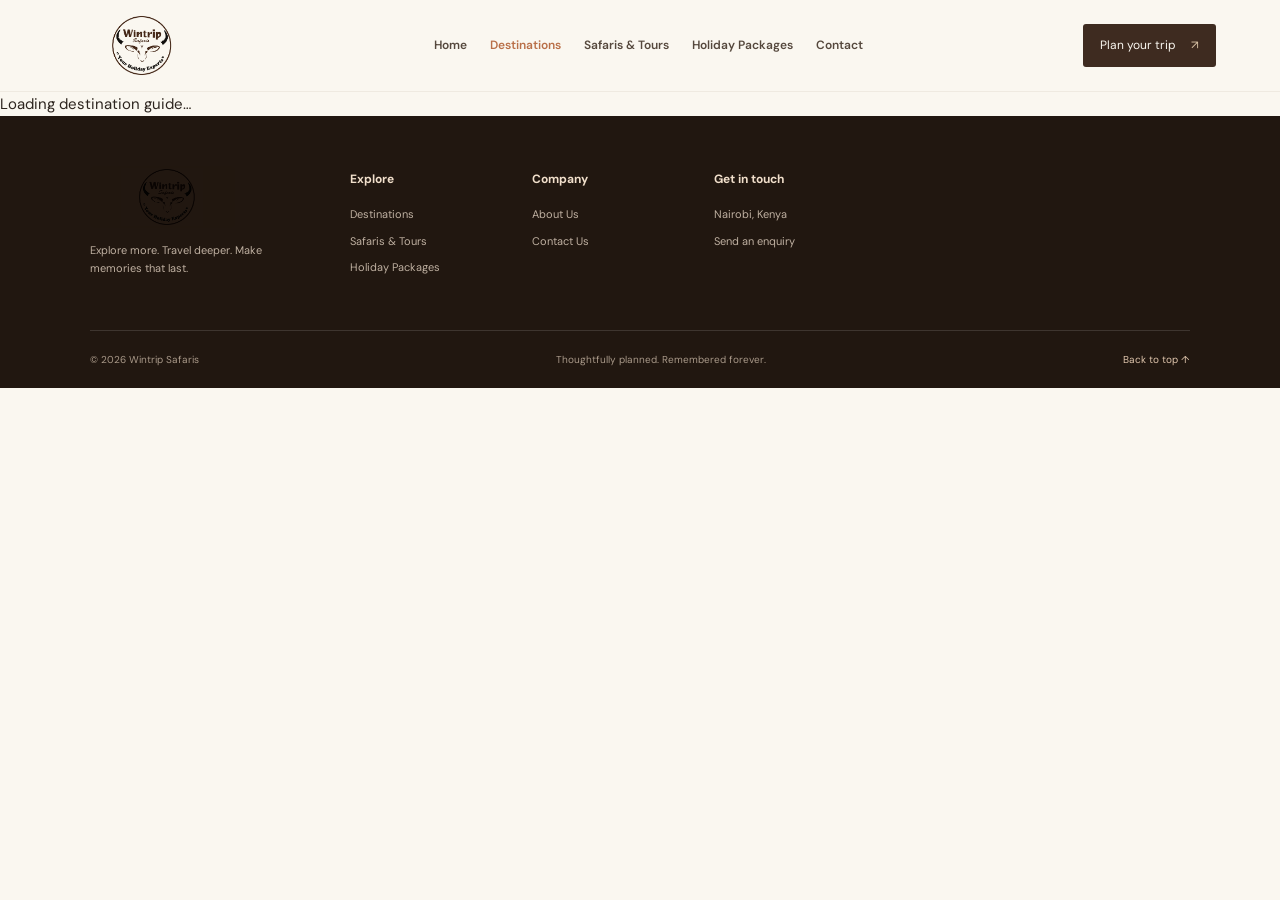
==== destination.html @ 51d1f97b "Add destination detail page and event section" ====
<!doctype html>
<html lang="en">
<head>
  <meta charset="utf-8">
  <meta name="viewport" content="width=device-width, initial-scale=1">
  <meta name="theme-color" content="#3e2b20">
  <meta name="description" content="Destination guide, things to do and upcoming events with Wintrip Safaris.">
  <title>Destination Guide | Wintrip Safaris</title>
  <link rel="preconnect" href="https://images.unsplash.com">
  <link rel="stylesheet" href="assets/css/styles.css">
  <link rel="stylesheet" href="assets/css/destination.css">
  <script src="assets/js/destination.js" defer></script>
</head>
<body class="destination-page">
<header class="site-header">
  <a class="brand" href="index.html#home" aria-label="Wintrip Safaris home"><img src="assets/images/wintrip-logo.png" alt="Wintrip Safaris logo"></a>
  <button class="nav-toggle" aria-label="Toggle navigation" aria-expanded="false">☰</button>
  <nav class="main-nav" aria-label="Main navigation"><a href="index.html#home">Home</a><a class="active" href="index.html#destinations">Destinations</a><a href="index.html#tours">Safaris &amp; Tours</a><a href="index.html#packages">Holiday Packages</a><a href="index.html#contact">Contact</a></nav>
  <a class="header-cta" href="index.html#contact">Plan your trip <span>↗</span></a>
</header>
<main>
  <div class="destination-loading" id="destination-loading" role="status">Loading destination guide…</div>
  <article id="destination-content" hidden>
    <section class="destination-hero" id="destination-hero">
      <div class="destination-hero-shade"></div>
      <div class="destination-hero-copy">
        <a class="destination-back" href="index.html#destinations">← All destinations</a>
        <span class="eyebrow light" id="destination-region"></span>
        <h1 id="destination-title"></h1>
        <p id="destination-tagline"></p>
        <a class="button button-terra" id="plan-destination" href="index.html#contact">Plan a trip here <span>→</span></a>
      </div>
    </section>
    <section class="destination-detail-layout section">
      <div class="destination-about">
        <span class="eyebrow">GET TO KNOW THE DESTINATION</span>
        <h2 id="about-heading"></h2>
        <p id="destination-description"></p>
        <div class="destination-facts" id="destination-facts"></div>
      </div>
      <aside class="destination-planning">
        <span class="eyebrow">LET'S PLAN</span>
        <h3>Your trip, your way</h3>
        <p>Tell us what you want to experience and Wintrip Safaris can help you shape an itinerary around your interests, travel dates and budget.</p>
        <a class="button button-brown" id="enquire-destination" href="index.html#contact">Enquire about this destination <span>→</span></a>
      </aside>
    </section>
    <section class="destination-events-section">
      <div class="section destination-events-inner">
        <div class="section-heading"><div><span class="eyebrow">WHAT'S ON</span><h2>Events &amp; things happening</h2><p>Discover concerts, cultural festivals, sport and international events that could make your trip extra special.</p></div></div>
        <div class="event-notice" id="event-notice">Event dates can change. Confirm dates, venue, tickets and entry requirements with the official organiser before booking travel.</div>
        <div class="destination-events-grid" id="destination-events"></div>
        <p class="events-disclaimer">Event listings are discovery links and selected announced events, not ticket availability or a guarantee that an event will take place on a specific date. We only show a date when it has been confirmed by the organiser.</p>
      </div>
    </section>
    <section class="destination-cta"><span class="eyebrow light">MAKE THE MOST OF YOUR VISIT</span><h2>Let's build your destination into a journey.</h2><p>Share your dates and interests with our team. We'll help you plan around the experiences that matter to you.</p><a class="button button-terra" id="bottom-enquire" href="index.html#contact">Start planning <span>→</span></a></section>
  </article>
  <section class="destination-not-found" id="destination-not-found" hidden><span class="eyebrow">DESTINATION GUIDE</span><h1>We couldn't find that destination.</h1><p>Return to the destination directory and choose a place to explore.</p><a class="button button-brown" href="index.html#destinations">Browse destinations</a></section>
</main>
<footer class="site-footer"><div class="footer-main"><div class="footer-brand"><a class="brand" href="index.html#home"><img src="assets/images/wintrip-logo.png" alt="Wintrip Safaris logo"></a><p>Explore more. Travel deeper. Make memories that last.</p></div><div class="footer-column"><h3>Explore</h3><a href="index.html#destinations">Destinations</a><a href="index.html#tours">Safaris &amp; Tours</a><a href="index.html#packages">Holiday Packages</a></div><div class="footer-column"><h3>Company</h3><a href="index.html#why-us">About Us</a><a href="index.html#contact">Contact Us</a></div><div class="footer-column"><h3>Get in touch</h3><span>Nairobi, Kenya</span><a href="index.html#contact">Send an enquiry</a></div></div><div class="footer-bottom"><span>© 2026 Wintrip Safaris</span><span>Thoughtfully planned. Remembered forever.</span><a href="#top">Back to top ↑</a></div></footer>
</body>
</html>
---- assets/css/styles.css ----
@import url('https://fonts.googleapis.com/css2?family=DM+Sans:wght@400;500;600;700&family=Playfair+Display:ital,wght@0,500;0,600;0,700;1,500;1,600&display=swap');
:root{--chocolate:#3e2b20;--cocoa:#795238;--ivory:#faf7f0;--sand:#d8c2a5;--terra:#b96f48;--taupe:#9b8a78;--ink:#2d251f;--muted:#766b60;--line:#e7ded3;--white:#fff;--shadow:0 18px 55px #3e2b2014}*{box-sizing:border-box}html{scroll-behavior:smooth;scroll-padding-top:95px}body{margin:0;background:var(--ivory);color:var(--ink);font:15px/1.6 'DM Sans',sans-serif}a{color:inherit;text-decoration:none}button,input,select,textarea{font:inherit}button,a,input,select,textarea{-webkit-tap-highlight-color:transparent}button{cursor:pointer}.site-header{height:92px;padding:14px clamp(20px,5vw,76px);display:flex;align-items:center;gap:34px;justify-content:space-between;background:var(--ivory);position:sticky;top:0;z-index:30;border-bottom:1px solid #79523814}.brand{display:flex;align-items:center;flex:0 0 150px}.brand img{display:block;width:145px;height:61px;object-fit:contain;mix-blend-mode:multiply}.main-nav{display:flex;align-items:center;gap:clamp(10px,1.8vw,25px);font-size:12px;font-weight:600;white-space:nowrap}.main-nav a{padding:9px 0;color:#55483d;transition:color .2s}.main-nav a:hover,.main-nav .active{color:var(--terra)}.header-cta{background:var(--chocolate);color:var(--ivory);padding:12px 17px;border-radius:3px;font-size:12px;white-space:nowrap}.header-cta span{margin-left:12px;color:var(--sand)}.nav-toggle{display:none;border:1px solid var(--line);background:transparent;border-radius:4px;padding:7px 10px;color:var(--chocolate)}.hero{min-height:650px;position:relative;color:var(--ivory);background:#6f5945 url('https://images.unsplash.com/photo-1516426122078-c23e76319801?auto=format&fit=crop&w=2200&q=88') center 47%/cover;display:flex;flex-direction:column;justify-content:center;padding:60px clamp(24px,8vw,120px) 120px}.hero-shade{position:absolute;inset:0;background:linear-gradient(90deg,#24170fdc 0%,#2c1e17a8 37%,#2c1e1740 72%,#2c1e1720),linear-gradient(0deg,#25190f86,transparent 50%)}.hero-content{position:relative;max-width:650px;z-index:1}.eyebrow{font-size:10px;letter-spacing:.18em;font-weight:700;color:var(--cocoa);text-transform:uppercase;display:inline-block}.eyebrow.light{color:#ead8c4}.hero h1{font:600 clamp(44px,6vw,78px)/1.05 'Playfair Display',serif;letter-spacing:-.035em;margin:21px 0}.hero h1 em,.feature-copy h2 em{font-weight:500;color:#e7c6a8}.hero-content>p{font-size:17px;max-width:480px;color:#f1e9de;margin:0 0 29px}.hero-actions{display:flex;align-items:center;gap:24px}.button{border:0;border-radius:3px;padding:14px 19px;display:inline-flex;gap:22px;justify-content:space-between;align-items:center;font-size:12px;font-weight:700;transition:transform .2s,background .2s}.button:hover{transform:translateY(-2px)}.button-terra{background:var(--terra);color:white}.button-brown{background:var(--chocolate);color:var(--ivory);height:50px}.button-ivory{background:var(--ivory);color:var(--chocolate);margin-top:24px}.text-link{font-size:12px;font-weight:700;color:var(--cocoa);display:inline-flex;align-items:center;gap:10px}.text-link span{font-size:16px}.light-link{color:var(--ivory)}.trip-search{position:absolute;z-index:2;bottom:-32px;left:50%;transform:translateX(-50%);width:min(1100px,calc(100% - 60px));background:var(--ivory);color:var(--ink);box-shadow:var(--shadow);border:1px solid #fff;border-radius:6px;padding:12px;display:grid;grid-template-columns:1.2fr 1fr .75fr auto;gap:10px;align-items:stretch}.trip-search label{display:flex;flex-direction:column;justify-content:center;gap:5px;border-right:1px solid var(--line);padding:3px 15px;font-size:11px;font-weight:700}.trip-search label select,.trip-search label input{width:100%;border:0;outline:0;background:transparent;color:var(--muted);font-size:12px;padding:0}.hero-note{position:absolute;z-index:1;bottom:64px;right:clamp(24px,8vw,120px);display:flex;gap:23px;color:#f2e6d7;font-size:10px}.section{padding:100px clamp(24px,7vw,100px)}.destinations-section{padding-top:102px}.section-heading{display:flex;align-items:end;justify-content:space-between;gap:24px;margin-bottom:27px}.section-heading h2,.testimonial-section h2{font:600 clamp(30px,3.7vw,47px)/1.12 'Playfair Display',serif;letter-spacing:-.025em;margin:8px 0 10px;color:var(--chocolate)}.section-heading p{margin:0;color:var(--muted);font-size:13px}.section-heading>.text-link{margin-bottom:7px;white-space:nowrap}.region-tabs{display:flex;gap:8px;overflow:auto;padding:1px 0 20px}.region-tab{border:1px solid var(--line);border-radius:3px;color:var(--muted);background:transparent;padding:8px 15px;font-size:11px;white-space:nowrap}.region-tab.active,.region-tab:hover{color:var(--ivory);background:var(--chocolate);border-color:var(--chocolate)}.destination-grid{display:grid;grid-template-columns:repeat(4,minmax(0,1fr));gap:18px}.destination-card{min-height:330px;position:relative;overflow:hidden;border-radius:4px;background:#c1a88d;isolation:isolate}.destination-card[hidden]{display:none}.destination-card:before{content:"";position:absolute;inset:0;background:linear-gradient(0deg,#21160fe8 0%,#2c201d40 45%,transparent 80%);z-index:-0;transition:transform .35s}.destination-card:hover .destination-photo{transform:scale(1.05)}.destination-photo{position:absolute;inset:0;width:100%;height:100%;object-fit:cover;z-index:-1;transition:transform .6s}.destination-meta{position:absolute;left:17px;right:16px;bottom:17px;color:white}.destination-region{font-size:9px;text-transform:uppercase;letter-spacing:.14em;color:#ead1b6}.destination-meta h3{font:600 24px/1.15 'Playfair Display',serif;margin:5px 0}.destination-meta p{font-size:11px;color:#f0e5d9;margin:0;max-width:250px}.destination-arrow{position:absolute;right:14px;top:14px;width:34px;height:34px;background:#faf7f0e8;color:var(--chocolate);display:grid;place-items:center;border-radius:50%}.section-foot{display:flex;align-items:center;justify-content:space-between;padding-top:23px;font-size:11px;color:var(--muted)}.experiences-section{background:#f1e9dc;padding-top:84px;padding-bottom:89px}.experience-grid{display:grid;grid-template-columns:repeat(3,1fr);gap:12px}.experience-card{position:relative;background:#faf7f0;padding:23px 24px 25px;border:1px solid #e8ded1;min-height:160px;transition:transform .2s,box-shadow .2s}.experience-card:hover{transform:translateY(-3px);box-shadow:var(--shadow)}.experience-icon{width:37px;height:37px;border:1px solid #c7ab8c;border-radius:50%;display:grid;place-items:center;color:var(--cocoa);font-size:19px}.experience-card h3{font:600 20px 'Playfair Display',serif;color:var(--chocolate);margin:12px 0 3px}.experience-card p{font-size:12px;color:var(--muted);margin:0;max-width:310px}.card-arrow{position:absolute;right:22px;top:23px;color:var(--cocoa)}.feature-band{display:grid;grid-template-columns:1fr 1fr;background:var(--chocolate);color:var(--ivory)}.feature-image{min-height:550px;background:url('https://images.unsplash.com/photo-1516026672322-bc52d61a55d5?auto=format&fit=crop&w=1200&q=85') center/cover}.feature-copy{padding:75px clamp(30px,7vw,100px);align-self:center}.feature-copy h2{font:600 clamp(34px,4vw,51px)/1.12 'Playfair Display',serif;letter-spacing:-.025em;margin:16px 0}.feature-copy>p{font-size:13px;line-height:1.8;color:#e0d3c5;max-width:510px}.feature-points{display:grid;gap:17px;margin-top:25px}.feature-points div{display:grid;grid-template-columns:155px 1fr;gap:15px;align-items:start;border-bottom:1px solid #ffffff24;padding-bottom:13px}.feature-points strong{font-size:12px;color:#e9cbb0}.feature-points span{font-size:11px;color:#d9cabc}.packages-section{padding-top:100px}.package-grid{display:grid;grid-template-columns:repeat(3,1fr);gap:20px}.package-card{background:#fff;border:1px solid var(--line)}.package-image{display:block;width:100%;height:225px;object-fit:cover}.package-body{padding:19px}.package-type{font-size:9px;color:var(--terra);font-weight:700;letter-spacing:.12em;text-transform:uppercase}.package-body h3{font:600 23px/1.15 'Playfair Display',serif;margin:8px 0;color:var(--chocolate)}.package-body p{font-size:12px;color:var(--muted);margin:0 0 17px}.package-bottom{display:flex;justify-content:space-between;gap:10px;align-items:center;border-top:1px solid var(--line);padding-top:13px}.package-bottom span{font-size:11px;color:var(--cocoa);font-weight:700}.package-bottom a{font-size:11px;color:var(--terra);font-weight:700}.offer-banner{margin:0 clamp(24px,7vw,100px) 100px;min-height:390px;display:flex;align-items:center;justify-content:flex-end;position:relative;overflow:hidden;background:var(--chocolate) url('https://images.unsplash.com/photo-1519659528534-7fd733a832a0?auto=format&fit=crop&w=1800&q=85') center/cover;color:var(--ivory)}.offer-banner:before{content:"";position:absolute;inset:0;background:linear-gradient(90deg,#2b1b13a0,#2b1b13e8 50%,#2b1b13ed)}.offer-content{position:relative;width:51%;padding:55px}.offer-content h2{font:600 clamp(35px,4vw,52px)/1.1 'Playfair Display',serif;margin:11px 0}.offer-content p{color:#eaded1;font-size:13px;max-width:390px;margin-bottom:22px}.stories-section{padding-top:0}.stories-layout{display:grid;grid-template-columns:1.12fr .88fr;gap:22px}.story-feature{background:white;border:1px solid var(--line)}.story-image{display:block;background-size:cover;background-position:center}.story-main-image{height:330px;background-image:url('https://images.unsplash.com/photo-1516426122078-c23e76319801?auto=format&fit=crop&w=1200&q=85')}.story-copy{padding:23px 25px 28px}.story-copy h3,.story-small h3{font:600 26px/1.18 'Playfair Display',serif;color:var(--chocolate);margin:10px 0}.story-copy p{color:var(--muted);font-size:12px;max-width:620px}.story-side{display:grid;gap:15px}.story-small{display:grid;grid-template-columns:44% 1fr;gap:18px;background:white;border:1px solid var(--line);align-items:center;padding:13px}.story-small .story-image{height:180px}.story-pack-image{background-image:url('https://images.unsplash.com/photo-1519659528534-7fd733a832a0?auto=format&fit=crop&w=700&q=80')}.story-coast-image{background-image:url('https://images.unsplash.com/photo-1500375592092-40eb2168fd21?auto=format&fit=crop&w=700&q=80')}.story-small h3{font-size:21px}.story-small .text-link{font-size:11px}.testimonial-section{text-align:center;background:#f0e7da;padding-top:75px;padding-bottom:78px}.testimonial-mark{font:90px/.8 'Playfair Display',serif;color:var(--terra)}.testimonial-section h2{margin:17px auto;max-width:700px}.testimonial-placeholder{max-width:540px;margin:0 auto;color:var(--muted);font-size:13px}.contact-section{display:grid;grid-template-columns:.9fr 1.1fr;gap:7vw;padding:90px clamp(24px,8vw,115px);background:var(--chocolate);color:var(--ivory)}.contact-section h2{font:600 clamp(36px,4vw,53px)/1.1 'Playfair Display',serif;margin:12px 0}.contact-section>div>p{font-size:13px;color:#d8cbbc;max-width:420px}.contact-detail{display:flex;gap:13px;margin-top:30px;align-items:start}.contact-detail>span{width:38px;height:38px;border:1px solid #a98b6d;border-radius:50%;display:grid;place-items:center;color:#e9cbb0}.contact-detail strong,.contact-detail small{display:block}.contact-detail strong{font-size:12px;color:#ebd2b8}.contact-detail small{font-size:11px;color:#d0c0b1;max-width:300px;margin-top:4px}.enquiry-form{background:var(--ivory);color:var(--ink);padding:26px;display:grid;gap:15px}.enquiry-form label{display:grid;gap:6px;font-size:11px;font-weight:700;color:var(--cocoa)}.form-row{display:grid;grid-template-columns:1fr 1fr;gap:12px}.enquiry-form input,.enquiry-form select,.enquiry-form textarea{width:100%;padding:11px 12px;border:1px solid var(--line);background:#fff;border-radius:2px;color:var(--ink);outline-color:var(--terra);font-size:12px}.enquiry-form textarea{resize:vertical}.enquiry-form .button{justify-self:start}.form-note{font-size:10px!important;color:var(--muted)!important;margin:0}.site-footer{background:#211710;color:#e8dbcd;padding:50px clamp(24px,7vw,100px) 0}.footer-main{display:grid;grid-template-columns:1.15fr .75fr .75fr 1fr 1.25fr;gap:35px;padding-bottom:42px}.footer-brand .brand{margin-bottom:14px}.footer-brand .brand img{background:var(--ivory);border-radius:3px;padding:2px 7px;width:145px;height:62px}.footer-brand p,.footer-newsletter p{font-size:11px;color:#bfb0a1;max-width:210px}.social-links{display:flex;gap:8px;margin-top:19px}.social-links a{width:27px;height:27px;border:1px solid #655245;border-radius:50%;display:grid;place-items:center;font-size:11px}.footer-column,.footer-newsletter{display:flex;flex-direction:column;align-items:start;gap:9px}.footer-column h3,.footer-newsletter h3{font-size:12px;color:#f1dfcb;margin:4px 0 8px}.footer-column>a,.footer-column>span{font-size:11px;color:#bfb0a1}.footer-column a:hover{color:#e7b99a}.footer-column small{font-size:9px;color:#938477;line-height:1.5;margin-top:5px}.footer-newsletter form{width:100%;display:flex;border-bottom:1px solid #a58b73;margin-top:8px}.footer-newsletter input{min-width:0;flex:1;padding:11px 3px;border:0;outline:0;background:transparent;color:white;font-size:11px}.footer-newsletter form button{background:var(--terra);border:0;color:white;padding:0 15px}.footer-newsletter small{font-size:10px;color:#e7b99a}.footer-bottom{border-top:1px solid #ffffff21;min-height:58px;display:flex;align-items:center;justify-content:space-between;gap:20px;font-size:10px;color:#a99989}.footer-bottom a{color:#e0c6ad}.sr-only{position:absolute;width:1px;height:1px;padding:0;margin:-1px;overflow:hidden;clip:rect(0,0,0,0);white-space:nowrap;border:0}
@media(max-width:1120px){.site-header{gap:15px}.brand{flex-basis:120px}.brand img{width:120px}.main-nav{gap:12px;font-size:11px}.header-cta{padding:10px}.destination-grid{grid-template-columns:repeat(3,1fr)}.destination-card{min-height:310px}.footer-main{grid-template-columns:1fr 1fr 1fr;gap:30px}.footer-brand{grid-row:span 2}.footer-newsletter{grid-column:2/4}}
@media(max-width:820px){.site-header{height:76px;padding:10px 20px}.brand{flex-basis:125px}.brand img{height:54px}.nav-toggle{display:block;margin-left:auto}.header-cta{display:none}.main-nav{display:none;position:absolute;top:75px;left:0;right:0;background:var(--ivory);padding:16px 24px 23px;box-shadow:0 14px 20px #3e2b2012;flex-direction:column;align-items:stretch;gap:2px;border-bottom:1px solid var(--line)}.main-nav.open{display:flex}.main-nav a{padding:10px 0;border-bottom:1px solid var(--line)}.hero{min-height:660px;padding:55px 26px 180px;background-position:58% center}.hero h1{font-size:clamp(45px,9vw,68px)}.hero-content>p{font-size:15px}.hero-note{left:26px;right:26px;bottom:85px;flex-wrap:wrap;gap:8px 16px}.trip-search{bottom:-70px;width:calc(100% - 36px);grid-template-columns:1fr 1fr;padding:10px}.trip-search label{min-height:53px}.trip-search label:nth-child(2){border-right:0}.trip-search .button{grid-column:1/-1;justify-content:center}.destinations-section{padding-top:135px}.section{padding-left:24px;padding-right:24px}.destination-grid{grid-template-columns:repeat(2,1fr);gap:12px}.destination-card{min-height:300px}.feature-band{grid-template-columns:1fr}.feature-image{min-height:340px}.feature-copy{padding:48px 28px}.experience-grid{grid-template-columns:repeat(2,1fr)}.package-grid{grid-template-columns:repeat(2,1fr)}.package-card:last-child{display:none}.offer-banner{margin:0 24px 75px;min-height:350px}.offer-content{width:70%;padding:30px}.stories-layout{grid-template-columns:1fr}.story-side{grid-template-columns:1fr 1fr}.story-small{grid-template-columns:1fr;padding:10px;gap:10px}.story-small .story-image{height:155px}.story-small h3{font-size:19px}.contact-section{grid-template-columns:1fr;gap:30px;padding:65px 24px}.footer-main{grid-template-columns:1fr 1fr;gap:28px}.footer-brand{grid-row:auto}.footer-newsletter{grid-column:auto}.footer-bottom{flex-wrap:wrap;padding:15px 0;justify-content:space-between}}
@media(max-width:520px){.hero{min-height:690px;padding-left:22px;padding-right:22px}.hero h1{font-size:45px}.hero-actions{gap:16px;align-items:flex-start;flex-direction:column}.hero-note{bottom:84px;font-size:9px}.section-heading{align-items:start;flex-direction:column;gap:13px}.section-heading h2{font-size:34px}.destination-grid{grid-template-columns:1fr 1fr;gap:9px}.destination-card{min-height:240px}.destination-meta{left:12px;right:10px;bottom:12px}.destination-meta h3{font-size:20px}.destination-meta p{font-size:10px}.destination-arrow{width:28px;height:28px;right:9px;top:9px}.section-foot{align-items:start;flex-direction:column;gap:10px}.experience-grid{grid-template-columns:1fr}.experience-card{min-height:145px}.feature-points div{grid-template-columns:1fr;gap:3px}.package-grid{grid-template-columns:1fr}.package-card:last-child{display:block}.package-image{height:210px}.offer-banner{margin:0 15px 65px;min-height:405px;background-position:40% center}.offer-banner:before{background:#2b1b13bb}.offer-content{width:100%;padding:27px}.stories-section{padding-bottom:65px}.story-main-image{height:235px}.story-copy{padding:20px}.story-copy h3{font-size:24px}.story-side{grid-template-columns:1fr}.story-small{grid-template-columns:39% 1fr;gap:13px;padding:9px}.story-small .story-image{height:140px}.story-small h3{font-size:18px}.form-row{grid-template-columns:1fr}.enquiry-form{padding:17px}.footer-main{grid-template-columns:1fr 1fr;gap:26px 20px}.footer-brand{grid-column:1/-1}.footer-column h3,.footer-newsletter h3{margin-bottom:3px}.footer-newsletter{grid-column:1/-1}.footer-bottom{gap:8px;align-items:start;flex-direction:column}.trip-search{grid-template-columns:1fr}.trip-search label{border-right:0;border-bottom:1px solid var(--line);padding:8px 12px}.trip-search label:last-of-type{border-bottom:0}.destinations-section{padding-top:170px}}
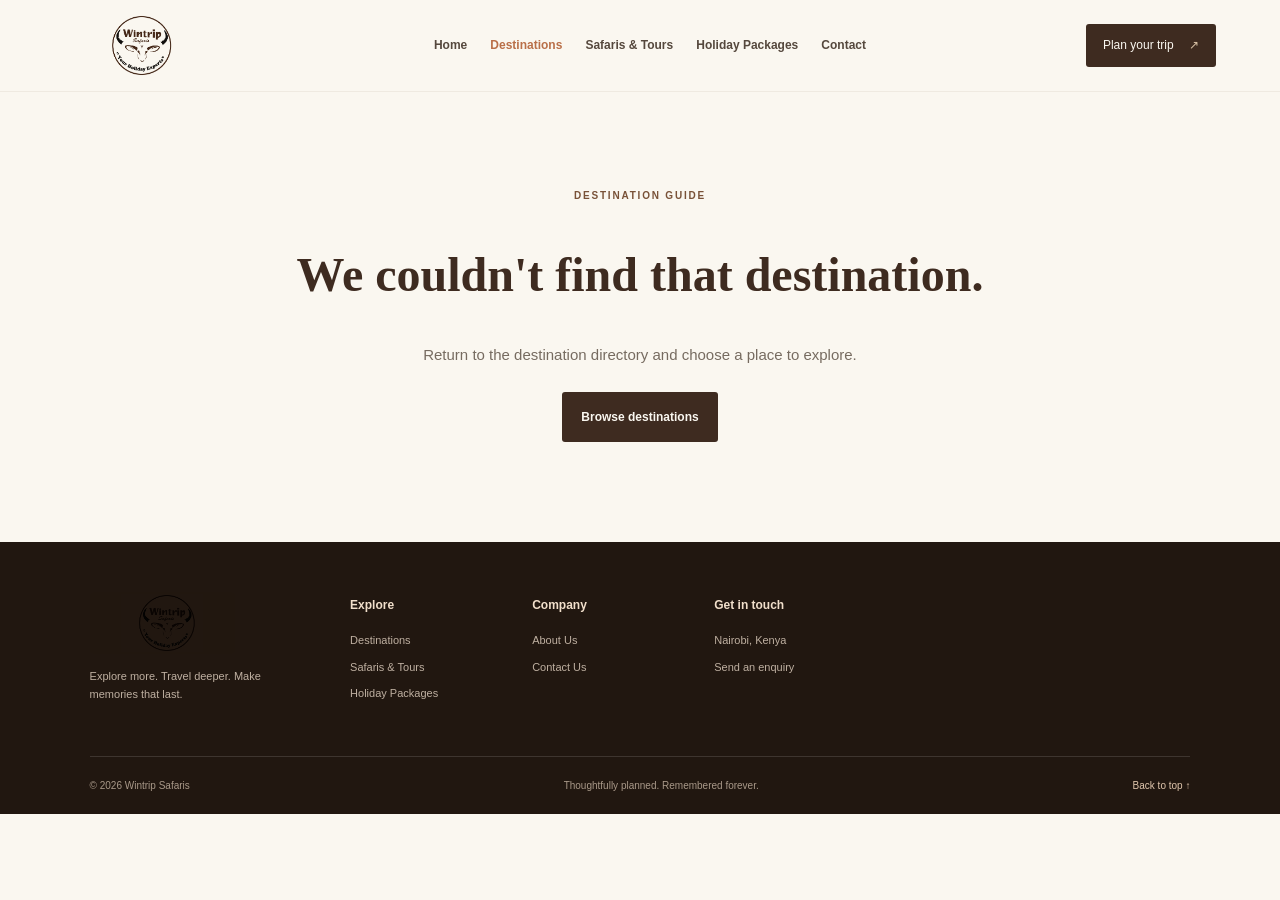
==== commit 1cab4a76: "Add destination activities and sample hotel and tour pricing sections" ====
--- a/destination.html
+++ b/destination.html
@@ -45,6 +45,20 @@
         <a class="button button-brown" id="enquire-destination" href="index.html#contact">Enquire about this destination <span>→</span></a>
       </aside>
     </section>
+    <section class="destination-experiences-section section">
+      <div class="section-heading"><div><span class="eyebrow">MAKE THE MOST OF YOUR VISIT</span><h2>5 exciting things to do</h2><p>Explore memorable experiences to inspire your itinerary. Availability and fees can vary by season and operator.</p></div></div>
+      <div class="destination-activities-grid" id="destination-activities"></div>
+    </section>
+    <section class="destination-pricing-section">
+      <div class="section destination-pricing-inner">
+        <div class="section-heading"><div><span class="eyebrow">STAYS &amp; EXPERIENCES</span><h2>Where to stay &amp; what it may cost</h2><p>Use these sample prices as a starting point while we prepare a tailored quote for your dates and group.</p></div></div>
+        <div class="pricing-demo-notice"><strong>Illustrative placeholder prices</strong><span>These are demo estimates, not live hotel rates or bookable offers. Actual prices depend on dates, room type, season, park fees, transport, meals and availability. Please enquire for a confirmed quote.</span></div>
+        <h3 class="pricing-subheading">Hotel &amp; lodge stays</h3>
+        <div class="destination-pricing-grid" id="destination-hotels"></div>
+        <h3 class="pricing-subheading">Tours &amp; activities</h3>
+        <div class="destination-pricing-grid" id="destination-tours"></div>
+      </div>
+    </section>
     <section class="destination-events-section">
       <div class="section destination-events-inner">
         <div class="section-heading"><div><span class="eyebrow">WHAT'S ON</span><h2>Events &amp; things happening</h2><p>Discover concerts, cultural festivals, sport and international events that could make your trip extra special.</p></div></div>
--- a/assets/css/styles.css
+++ b/assets/css/styles.css
@@ -1,5 +1,15 @@
-@import url('https://fonts.googleapis.com/css2?family=DM+Sans:wght@400;500;600;700&family=Playfair+Display:ital,wght@0,500;0,600;0,700;1,500;1,600&display=swap');
 :root{--chocolate:#3e2b20;--cocoa:#795238;--ivory:#faf7f0;--sand:#d8c2a5;--terra:#b96f48;--taupe:#9b8a78;--ink:#2d251f;--muted:#766b60;--line:#e7ded3;--white:#fff;--shadow:0 18px 55px #3e2b2014}*{box-sizing:border-box}html{scroll-behavior:smooth;scroll-padding-top:95px}body{margin:0;background:var(--ivory);color:var(--ink);font:15px/1.6 'DM Sans',sans-serif}a{color:inherit;text-decoration:none}button,input,select,textarea{font:inherit}button,a,input,select,textarea{-webkit-tap-highlight-color:transparent}button{cursor:pointer}.site-header{height:92px;padding:14px clamp(20px,5vw,76px);display:flex;align-items:center;gap:34px;justify-content:space-between;background:var(--ivory);position:sticky;top:0;z-index:30;border-bottom:1px solid #79523814}.brand{display:flex;align-items:center;flex:0 0 150px}.brand img{display:block;width:145px;height:61px;object-fit:contain;mix-blend-mode:multiply}.main-nav{display:flex;align-items:center;gap:clamp(10px,1.8vw,25px);font-size:12px;font-weight:600;white-space:nowrap}.main-nav a{padding:9px 0;color:#55483d;transition:color .2s}.main-nav a:hover,.main-nav .active{color:var(--terra)}.header-cta{background:var(--chocolate);color:var(--ivory);padding:12px 17px;border-radius:3px;font-size:12px;white-space:nowrap}.header-cta span{margin-left:12px;color:var(--sand)}.nav-toggle{display:none;border:1px solid var(--line);background:transparent;border-radius:4px;padding:7px 10px;color:var(--chocolate)}.hero{min-height:650px;position:relative;color:var(--ivory);background:#6f5945 url('https://images.unsplash.com/photo-1516426122078-c23e76319801?auto=format&fit=crop&w=2200&q=88') center 47%/cover;display:flex;flex-direction:column;justify-content:center;padding:60px clamp(24px,8vw,120px) 120px}.hero-shade{position:absolute;inset:0;background:linear-gradient(90deg,#24170fdc 0%,#2c1e17a8 37%,#2c1e1740 72%,#2c1e1720),linear-gradient(0deg,#25190f86,transparent 50%)}.hero-content{position:relative;max-width:650px;z-index:1}.eyebrow{font-size:10px;letter-spacing:.18em;font-weight:700;color:var(--cocoa);text-transform:uppercase;display:inline-block}.eyebrow.light{color:#ead8c4}.hero h1{font:600 clamp(44px,6vw,78px)/1.05 'Playfair Display',serif;letter-spacing:-.035em;margin:21px 0}.hero h1 em,.feature-copy h2 em{font-weight:500;color:#e7c6a8}.hero-content>p{font-size:17px;max-width:480px;color:#f1e9de;margin:0 0 29px}.hero-actions{display:flex;align-items:center;gap:24px}.button{border:0;border-radius:3px;padding:14px 19px;display:inline-flex;gap:22px;justify-content:space-between;align-items:center;font-size:12px;font-weight:700;transition:transform .2s,background .2s}.button:hover{transform:translateY(-2px)}.button-terra{background:var(--terra);color:white}.button-brown{background:var(--chocolate);color:var(--ivory);height:50px}.button-ivory{background:var(--ivory);color:var(--chocolate);margin-top:24px}.text-link{font-size:12px;font-weight:700;color:var(--cocoa);display:inline-flex;align-items:center;gap:10px}.text-link span{font-size:16px}.light-link{color:var(--ivory)}.trip-search{position:absolute;z-index:2;bottom:-32px;left:50%;transform:translateX(-50%);width:min(1100px,calc(100% - 60px));background:var(--ivory);color:var(--ink);box-shadow:var(--shadow);border:1px solid #fff;border-radius:6px;padding:12px;display:grid;grid-template-columns:1.2fr 1fr .75fr auto;gap:10px;align-items:stretch}.trip-search label{display:flex;flex-direction:column;justify-content:center;gap:5px;border-right:1px solid var(--line);padding:3px 15px;font-size:11px;font-weight:700}.trip-search label select,.trip-search label input{width:100%;border:0;outline:0;background:transparent;color:var(--muted);font-size:12px;padding:0}.hero-note{position:absolute;z-index:1;bottom:64px;right:clamp(24px,8vw,120px);display:flex;gap:23px;color:#f2e6d7;font-size:10px}.section{padding:100px clamp(24px,7vw,100px)}.destinations-section{padding-top:102px}.section-heading{display:flex;align-items:end;justify-content:space-between;gap:24px;margin-bottom:27px}.section-heading h2,.testimonial-section h2{font:600 clamp(30px,3.7vw,47px)/1.12 'Playfair Display',serif;letter-spacing:-.025em;margin:8px 0 10px;color:var(--chocolate)}.section-heading p{margin:0;color:var(--muted);font-size:13px}.section-heading>.text-link{margin-bottom:7px;white-space:nowrap}.region-tabs{display:flex;gap:8px;overflow:auto;padding:1px 0 20px}.region-tab{border:1px solid var(--line);border-radius:3px;color:var(--muted);background:transparent;padding:8px 15px;font-size:11px;white-space:nowrap}.region-tab.active,.region-tab:hover{color:var(--ivory);background:var(--chocolate);border-color:var(--chocolate)}.destination-grid{display:grid;grid-template-columns:repeat(4,minmax(0,1fr));gap:18px}.destination-card{min-height:330px;position:relative;overflow:hidden;border-radius:4px;background:#c1a88d;isolation:isolate}.destination-card[hidden]{display:none}.destination-card:before{content:"";position:absolute;inset:0;background:linear-gradient(0deg,#21160fe8 0%,#2c201d40 45%,transparent 80%);z-index:-0;transition:transform .35s}.destination-card:hover .destination-photo{transform:scale(1.05)}.destination-photo{position:absolute;inset:0;width:100%;height:100%;object-fit:cover;z-index:-1;transition:transform .6s}.destination-meta{position:absolute;left:17px;right:16px;bottom:17px;color:white}.destination-region{font-size:9px;text-transform:uppercase;letter-spacing:.14em;color:#ead1b6}.destination-meta h3{font:600 24px/1.15 'Playfair Display',serif;margin:5px 0}.destination-meta p{font-size:11px;color:#f0e5d9;margin:0;max-width:250px}.destination-arrow{position:absolute;right:14px;top:14px;width:34px;height:34px;background:#faf7f0e8;color:var(--chocolate);display:grid;place-items:center;border-radius:50%}.section-foot{display:flex;align-items:center;justify-content:space-between;padding-top:23px;font-size:11px;color:var(--muted)}.experiences-section{background:#f1e9dc;padding-top:84px;padding-bottom:89px}.experience-grid{display:grid;grid-template-columns:repeat(3,1fr);gap:12px}.experience-card{position:relative;background:#faf7f0;padding:23px 24px 25px;border:1px solid #e8ded1;min-height:160px;transition:transform .2s,box-shadow .2s}.experience-card:hover{transform:translateY(-3px);box-shadow:var(--shadow)}.experience-icon{width:37px;height:37px;border:1px solid #c7ab8c;border-radius:50%;display:grid;place-items:center;color:var(--cocoa);font-size:19px}.experience-card h3{font:600 20px 'Playfair Display',serif;color:var(--chocolate);margin:12px 0 3px}.experience-card p{font-size:12px;color:var(--muted);margin:0;max-width:310px}.card-arrow{position:absolute;right:22px;top:23px;color:var(--cocoa)}.feature-band{display:grid;grid-template-columns:1fr 1fr;background:var(--chocolate);color:var(--ivory)}.feature-image{min-height:550px;background:url('https://images.unsplash.com/photo-1516026672322-bc52d61a55d5?auto=format&fit=crop&w=1200&q=85') center/cover}.feature-copy{padding:75px clamp(30px,7vw,100px);align-self:center}.feature-copy h2{font:600 clamp(34px,4vw,51px)/1.12 'Playfair Display',serif;letter-spacing:-.025em;margin:16px 0}.feature-copy>p{font-size:13px;line-height:1.8;color:#e0d3c5;max-width:510px}.feature-points{display:grid;gap:17px;margin-top:25px}.feature-points div{display:grid;grid-template-columns:155px 1fr;gap:15px;align-items:start;border-bottom:1px solid #ffffff24;padding-bottom:13px}.feature-points strong{font-size:12px;color:#e9cbb0}.feature-points span{font-size:11px;color:#d9cabc}.packages-section{padding-top:100px}.package-grid{display:grid;grid-template-columns:repeat(3,1fr);gap:20px}.package-card{background:#fff;border:1px solid var(--line)}.package-image{display:block;width:100%;height:225px;object-fit:cover}.package-body{padding:19px}.package-type{font-size:9px;color:var(--terra);font-weight:700;letter-spacing:.12em;text-transform:uppercase}.package-body h3{font:600 23px/1.15 'Playfair Display',serif;margin:8px 0;color:var(--chocolate)}.package-body p{font-size:12px;color:var(--muted);margin:0 0 17px}.package-bottom{display:flex;justify-content:space-between;gap:10px;align-items:center;border-top:1px solid var(--line);padding-top:13px}.package-bottom span{font-size:11px;color:var(--cocoa);font-weight:700}.package-bottom a{font-size:11px;color:var(--terra);font-weight:700}.offer-banner{margin:0 clamp(24px,7vw,100px) 100px;min-height:390px;display:flex;align-items:center;justify-content:flex-end;position:relative;overflow:hidden;background:var(--chocolate) url('https://images.unsplash.com/photo-1519659528534-7fd733a832a0?auto=format&fit=crop&w=1800&q=85') center/cover;color:var(--ivory)}.offer-banner:before{content:"";position:absolute;inset:0;background:linear-gradient(90deg,#2b1b13a0,#2b1b13e8 50%,#2b1b13ed)}.offer-content{position:relative;width:51%;padding:55px}.offer-content h2{font:600 clamp(35px,4vw,52px)/1.1 'Playfair Display',serif;margin:11px 0}.offer-content p{color:#eaded1;font-size:13px;max-width:390px;margin-bottom:22px}.stories-section{padding-top:0}.stories-layout{display:grid;grid-template-columns:1.12fr .88fr;gap:22px}.story-feature{background:white;border:1px solid var(--line)}.story-image{display:block;background-size:cover;background-position:center}.story-main-image{height:330px;background-image:url('https://images.unsplash.com/photo-1516426122078-c23e76319801?auto=format&fit=crop&w=1200&q=85')}.story-copy{padding:23px 25px 28px}.story-copy h3,.story-small h3{font:600 26px/1.18 'Playfair Display',serif;color:var(--chocolate);margin:10px 0}.story-copy p{color:var(--muted);font-size:12px;max-width:620px}.story-side{display:grid;gap:15px}.story-small{display:grid;grid-template-columns:44% 1fr;gap:18px;background:white;border:1px solid var(--line);align-items:center;padding:13px}.story-small .story-image{height:180px}.story-pack-image{background-image:url('https://images.unsplash.com/photo-1519659528534-7fd733a832a0?auto=format&fit=crop&w=700&q=80')}.story-coast-image{background-image:url('https://images.unsplash.com/photo-1500375592092-40eb2168fd21?auto=format&fit=crop&w=700&q=80')}.story-small h3{font-size:21px}.story-small .text-link{font-size:11px}.testimonial-section{text-align:center;background:#f0e7da;padding-top:75px;padding-bottom:78px}.testimonial-mark{font:90px/.8 'Playfair Display',serif;color:var(--terra)}.testimonial-section h2{margin:17px auto;max-width:700px}.testimonial-placeholder{max-width:540px;margin:0 auto;color:var(--muted);font-size:13px}.contact-section{display:grid;grid-template-columns:.9fr 1.1fr;gap:7vw;padding:90px clamp(24px,8vw,115px);background:var(--chocolate);color:var(--ivory)}.contact-section h2{font:600 clamp(36px,4vw,53px)/1.1 'Playfair Display',serif;margin:12px 0}.contact-section>div>p{font-size:13px;color:#d8cbbc;max-width:420px}.contact-detail{display:flex;gap:13px;margin-top:30px;align-items:start}.contact-detail>span{width:38px;height:38px;border:1px solid #a98b6d;border-radius:50%;display:grid;place-items:center;color:#e9cbb0}.contact-detail strong,.contact-detail small{display:block}.contact-detail strong{font-size:12px;color:#ebd2b8}.contact-detail small{font-size:11px;color:#d0c0b1;max-width:300px;margin-top:4px}.enquiry-form{background:var(--ivory);color:var(--ink);padding:26px;display:grid;gap:15px}.enquiry-form label{display:grid;gap:6px;font-size:11px;font-weight:700;color:var(--cocoa)}.form-row{display:grid;grid-template-columns:1fr 1fr;gap:12px}.enquiry-form input,.enquiry-form select,.enquiry-form textarea{width:100%;padding:11px 12px;border:1px solid var(--line);background:#fff;border-radius:2px;color:var(--ink);outline-color:var(--terra);font-size:12px}.enquiry-form textarea{resize:vertical}.enquiry-form .button{justify-self:start}.form-note{font-size:10px!important;color:var(--muted)!important;margin:0}.site-footer{background:#211710;color:#e8dbcd;padding:50px clamp(24px,7vw,100px) 0}.footer-main{display:grid;grid-template-columns:1.15fr .75fr .75fr 1fr 1.25fr;gap:35px;padding-bottom:42px}.footer-brand .brand{margin-bottom:14px}.footer-brand .brand img{background:var(--ivory);border-radius:3px;padding:2px 7px;width:145px;height:62px}.footer-brand p,.footer-newsletter p{font-size:11px;color:#bfb0a1;max-width:210px}.social-links{display:flex;gap:8px;margin-top:19px}.social-links a{width:27px;height:27px;border:1px solid #655245;border-radius:50%;display:grid;place-items:center;font-size:11px}.footer-column,.footer-newsletter{display:flex;flex-direction:column;align-items:start;gap:9px}.footer-column h3,.footer-newsletter h3{font-size:12px;color:#f1dfcb;margin:4px 0 8px}.footer-column>a,.footer-column>span{font-size:11px;color:#bfb0a1}.footer-column a:hover{color:#e7b99a}.footer-column small{font-size:9px;color:#938477;line-height:1.5;margin-top:5px}.footer-newsletter form{width:100%;display:flex;border-bottom:1px solid #a58b73;margin-top:8px}.footer-newsletter input{min-width:0;flex:1;padding:11px 3px;border:0;outline:0;background:transparent;color:white;font-size:11px}.footer-newsletter form button{background:var(--terra);border:0;color:white;padding:0 15px}.footer-newsletter small{font-size:10px;color:#e7b99a}.footer-bottom{border-top:1px solid #ffffff21;min-height:58px;display:flex;align-items:center;justify-content:space-between;gap:20px;font-size:10px;color:#a99989}.footer-bottom a{color:#e0c6ad}.sr-only{position:absolute;width:1px;height:1px;padding:0;margin:-1px;overflow:hidden;clip:rect(0,0,0,0);white-space:nowrap;border:0}
 @media(max-width:1120px){.site-header{gap:15px}.brand{flex-basis:120px}.brand img{width:120px}.main-nav{gap:12px;font-size:11px}.header-cta{padding:10px}.destination-grid{grid-template-columns:repeat(3,1fr)}.destination-card{min-height:310px}.footer-main{grid-template-columns:1fr 1fr 1fr;gap:30px}.footer-brand{grid-row:span 2}.footer-newsletter{grid-column:2/4}}
 @media(max-width:820px){.site-header{height:76px;padding:10px 20px}.brand{flex-basis:125px}.brand img{height:54px}.nav-toggle{display:block;margin-left:auto}.header-cta{display:none}.main-nav{display:none;position:absolute;top:75px;left:0;right:0;background:var(--ivory);padding:16px 24px 23px;box-shadow:0 14px 20px #3e2b2012;flex-direction:column;align-items:stretch;gap:2px;border-bottom:1px solid var(--line)}.main-nav.open{display:flex}.main-nav a{padding:10px 0;border-bottom:1px solid var(--line)}.hero{min-height:660px;padding:55px 26px 180px;background-position:58% center}.hero h1{font-size:clamp(45px,9vw,68px)}.hero-content>p{font-size:15px}.hero-note{left:26px;right:26px;bottom:85px;flex-wrap:wrap;gap:8px 16px}.trip-search{bottom:-70px;width:calc(100% - 36px);grid-template-columns:1fr 1fr;padding:10px}.trip-search label{min-height:53px}.trip-search label:nth-child(2){border-right:0}.trip-search .button{grid-column:1/-1;justify-content:center}.destinations-section{padding-top:135px}.section{padding-left:24px;padding-right:24px}.destination-grid{grid-template-columns:repeat(2,1fr);gap:12px}.destination-card{min-height:300px}.feature-band{grid-template-columns:1fr}.feature-image{min-height:340px}.feature-copy{padding:48px 28px}.experience-grid{grid-template-columns:repeat(2,1fr)}.package-grid{grid-template-columns:repeat(2,1fr)}.package-card:last-child{display:none}.offer-banner{margin:0 24px 75px;min-height:350px}.offer-content{width:70%;padding:30px}.stories-layout{grid-template-columns:1fr}.story-side{grid-template-columns:1fr 1fr}.story-small{grid-template-columns:1fr;padding:10px;gap:10px}.story-small .story-image{height:155px}.story-small h3{font-size:19px}.contact-section{grid-template-columns:1fr;gap:30px;padding:65px 24px}.footer-main{grid-template-columns:1fr 1fr;gap:28px}.footer-brand{grid-row:auto}.footer-newsletter{grid-column:auto}.footer-bottom{flex-wrap:wrap;padding:15px 0;justify-content:space-between}}
 @media(max-width:520px){.hero{min-height:690px;padding-left:22px;padding-right:22px}.hero h1{font-size:45px}.hero-actions{gap:16px;align-items:flex-start;flex-direction:column}.hero-note{bottom:84px;font-size:9px}.section-heading{align-items:start;flex-direction:column;gap:13px}.section-heading h2{font-size:34px}.destination-grid{grid-template-columns:1fr 1fr;gap:9px}.destination-card{min-height:240px}.destination-meta{left:12px;right:10px;bottom:12px}.destination-meta h3{font-size:20px}.destination-meta p{font-size:10px}.destination-arrow{width:28px;height:28px;right:9px;top:9px}.section-foot{align-items:start;flex-direction:column;gap:10px}.experience-grid{grid-template-columns:1fr}.experience-card{min-height:145px}.feature-points div{grid-template-columns:1fr;gap:3px}.package-grid{grid-template-columns:1fr}.package-card:last-child{display:block}.package-image{height:210px}.offer-banner{margin:0 15px 65px;min-height:405px;background-position:40% center}.offer-banner:before{background:#2b1b13bb}.offer-content{width:100%;padding:27px}.stories-section{padding-bottom:65px}.story-main-image{height:235px}.story-copy{padding:20px}.story-copy h3{font-size:24px}.story-side{grid-template-columns:1fr}.story-small{grid-template-columns:39% 1fr;gap:13px;padding:9px}.story-small .story-image{height:140px}.story-small h3{font-size:18px}.form-row{grid-template-columns:1fr}.enquiry-form{padding:17px}.footer-main{grid-template-columns:1fr 1fr;gap:26px 20px}.footer-brand{grid-column:1/-1}.footer-column h3,.footer-newsletter h3{margin-bottom:3px}.footer-newsletter{grid-column:1/-1}.footer-bottom{gap:8px;align-items:start;flex-direction:column}.trip-search{grid-template-columns:1fr}.trip-search label{border-right:0;border-bottom:1px solid var(--line);padding:8px 12px}.trip-search label:last-of-type{border-bottom:0}.destinations-section{padding-top:170px}}
+
+
+/* Clickable destination cards */
+.destination-card[role="link"]{cursor:pointer;outline-offset:4px}
+.destination-card[role="link"]:focus-visible{outline:2px solid var(--terra)}
+.destination-card[role="link"] .destination-photo{transition:transform .45s ease}
+.destination-card[role="link"]:hover .destination-photo{transform:scale(1.04)}
+.destination-explore-hint{display:inline-block;margin-top:8px;font-size:10px;font-weight:700;letter-spacing:.02em;color:#f2c9a9}
+
+/* All-destinations page and date picker */
+.all-places-link{display:inline-flex;align-items:center;justify-content:center;border:1px solid var(--chocolate);border-radius:3px;color:var(--chocolate);background:transparent;padding:8px 15px;font-size:11px;white-space:nowrap;font-weight:600}.all-places-link:hover{color:var(--ivory);background:var(--chocolate)}.destinations-hero{min-height:600px}.all-destinations-section{padding-top:100px}.trip-search input[type="date"]{min-height:28px;cursor:pointer;color:var(--ink)}.contact-email{margin-top:28px;color:#eaded1;font-size:13px}.contact-email a{color:#f1c8a6;text-decoration:underline;overflow-wrap:anywhere}@media(max-width:700px){.destinations-hero{min-height:720px}.all-destinations-section{padding-top:170px}.region-tabs{align-items:center}}
--- a/assets/css/destination.css
+++ b/assets/css/destination.css
@@ -0,0 +1,43 @@
+/* Destination detail page additions */
+.destination-page{background:var(--ivory)}
+.destination-loading{min-height:55vh;display:grid;place-items:center;color:var(--cocoa);font-weight:600}
+.destination-hero{min-height:510px;position:relative;display:flex;align-items:end;padding:70px clamp(24px,8vw,115px);background-size:cover;background-position:center;background-color:var(--chocolate);color:var(--ivory)}
+.destination-hero-shade{position:absolute;inset:0;background:linear-gradient(90deg,rgba(32,21,14,.86),rgba(32,21,14,.4) 65%,rgba(32,21,14,.12)),linear-gradient(0deg,rgba(32,21,14,.3),transparent 55%)}
+.destination-hero-copy{position:relative;z-index:1;max-width:760px;padding:35px 0}
+.destination-back{display:inline-block;color:#f5e8d9;font-size:12px;margin-bottom:30px}
+.destination-hero .eyebrow{display:block;color:#e7c5a8}
+.destination-hero h1{font:600 clamp(42px,6vw,76px)/1.04 'Playfair Display',Georgia,serif;margin:13px 0 15px}
+.destination-hero-copy>p{max-width:650px;color:#f1e6da;font-size:16px;line-height:1.8;margin-bottom:25px}
+.destination-detail-layout{display:grid;grid-template-columns:1.5fr .8fr;gap:7vw;align-items:start}
+.destination-about h2,.destination-events-inner .section-heading h2{font:600 clamp(30px,4vw,46px)/1.15 'Playfair Display',Georgia,serif;color:var(--chocolate);margin:12px 0 20px}
+.destination-about>p{max-width:760px;font-size:15px;line-height:1.9;color:var(--muted)}
+.destination-facts{display:grid;grid-template-columns:repeat(3,minmax(0,1fr));gap:12px;margin-top:30px}
+.destination-fact{padding:15px;background:#f0e7da;border-top:2px solid var(--sand)}
+.destination-fact span,.destination-fact strong{display:block}
+.destination-fact span{font-size:10px;text-transform:uppercase;letter-spacing:.08em;color:var(--muted);margin-bottom:8px}
+.destination-fact strong{font-size:12px;color:var(--chocolate)}
+.destination-planning{padding:28px;background:#f0e7da;border:1px solid var(--line)}
+.destination-planning h3{font:600 26px/1.2 'Playfair Display',Georgia,serif;color:var(--chocolate);margin:12px 0}
+.destination-planning p{font-size:12px;line-height:1.8;color:var(--muted);margin-bottom:22px}
+.destination-planning .button{display:flex;justify-content:center;text-align:center}
+.destination-events-section{background:#f3ede4;border-top:1px solid var(--line);border-bottom:1px solid var(--line)}
+.destination-events-inner .section-heading{margin-bottom:20px}
+.destination-events-inner .section-heading p{font-size:13px;color:var(--muted);max-width:620px}
+.event-notice{background:#fff8ef;border-left:3px solid var(--terra);padding:13px 16px;font-size:11px;color:var(--cocoa);line-height:1.6;margin-bottom:20px}
+.destination-events-grid{display:grid;grid-template-columns:repeat(2,minmax(0,1fr));gap:16px}
+.event-card{background:white;border:1px solid var(--line);padding:24px;display:flex;flex-direction:column;align-items:flex-start;min-height:270px}
+.event-type{font-size:9px;text-transform:uppercase;letter-spacing:.1em;color:var(--terra);font-weight:700}
+.event-card h3{font:600 24px/1.2 'Playfair Display',Georgia,serif;color:var(--chocolate);margin:13px 0 8px}
+.event-card p{font-size:12px;line-height:1.75;color:var(--muted)}
+.event-card .event-timing{font-size:11px;font-weight:700;color:var(--cocoa);margin-bottom:8px}
+.event-card .text-link{margin-top:auto;padding-top:18px;font-size:11px}
+.events-disclaimer{font-size:10px;line-height:1.7;color:var(--muted);margin:20px 0 0}
+.destination-cta{text-align:center;background:var(--chocolate);color:var(--ivory);padding:75px 24px}
+.destination-cta h2{font:600 clamp(32px,4vw,48px)/1.15 'Playfair Display',Georgia,serif;margin:13px auto;max-width:760px}
+.destination-cta>p{font-size:13px;color:#ddcdbd;max-width:580px;margin:0 auto 23px;line-height:1.8}
+.destination-not-found{min-height:50vh;padding:90px 24px;text-align:center}
+.destination-not-found h1{font:600 clamp(32px,4vw,48px)/1.2 'Playfair Display',Georgia,serif;color:var(--chocolate)}
+.destination-not-found p{color:var(--muted);margin-bottom:25px}
+[hidden]{display:none!important}
+@media(max-width:820px){.destination-hero{min-height:430px;padding:45px 24px}.destination-detail-layout{grid-template-columns:1fr;gap:28px}.destination-planning{max-width:none}.destination-events-grid{grid-template-columns:1fr 1fr}}
+@media(max-width:520px){.destination-hero{min-height:410px;padding:28px 22px}.destination-hero-copy>p{font-size:13px}.destination-facts{grid-template-columns:1fr}.destination-events-grid{grid-template-columns:1fr}.event-card{min-height:0;padding:20px}.destination-cta{padding:58px 22px}}
